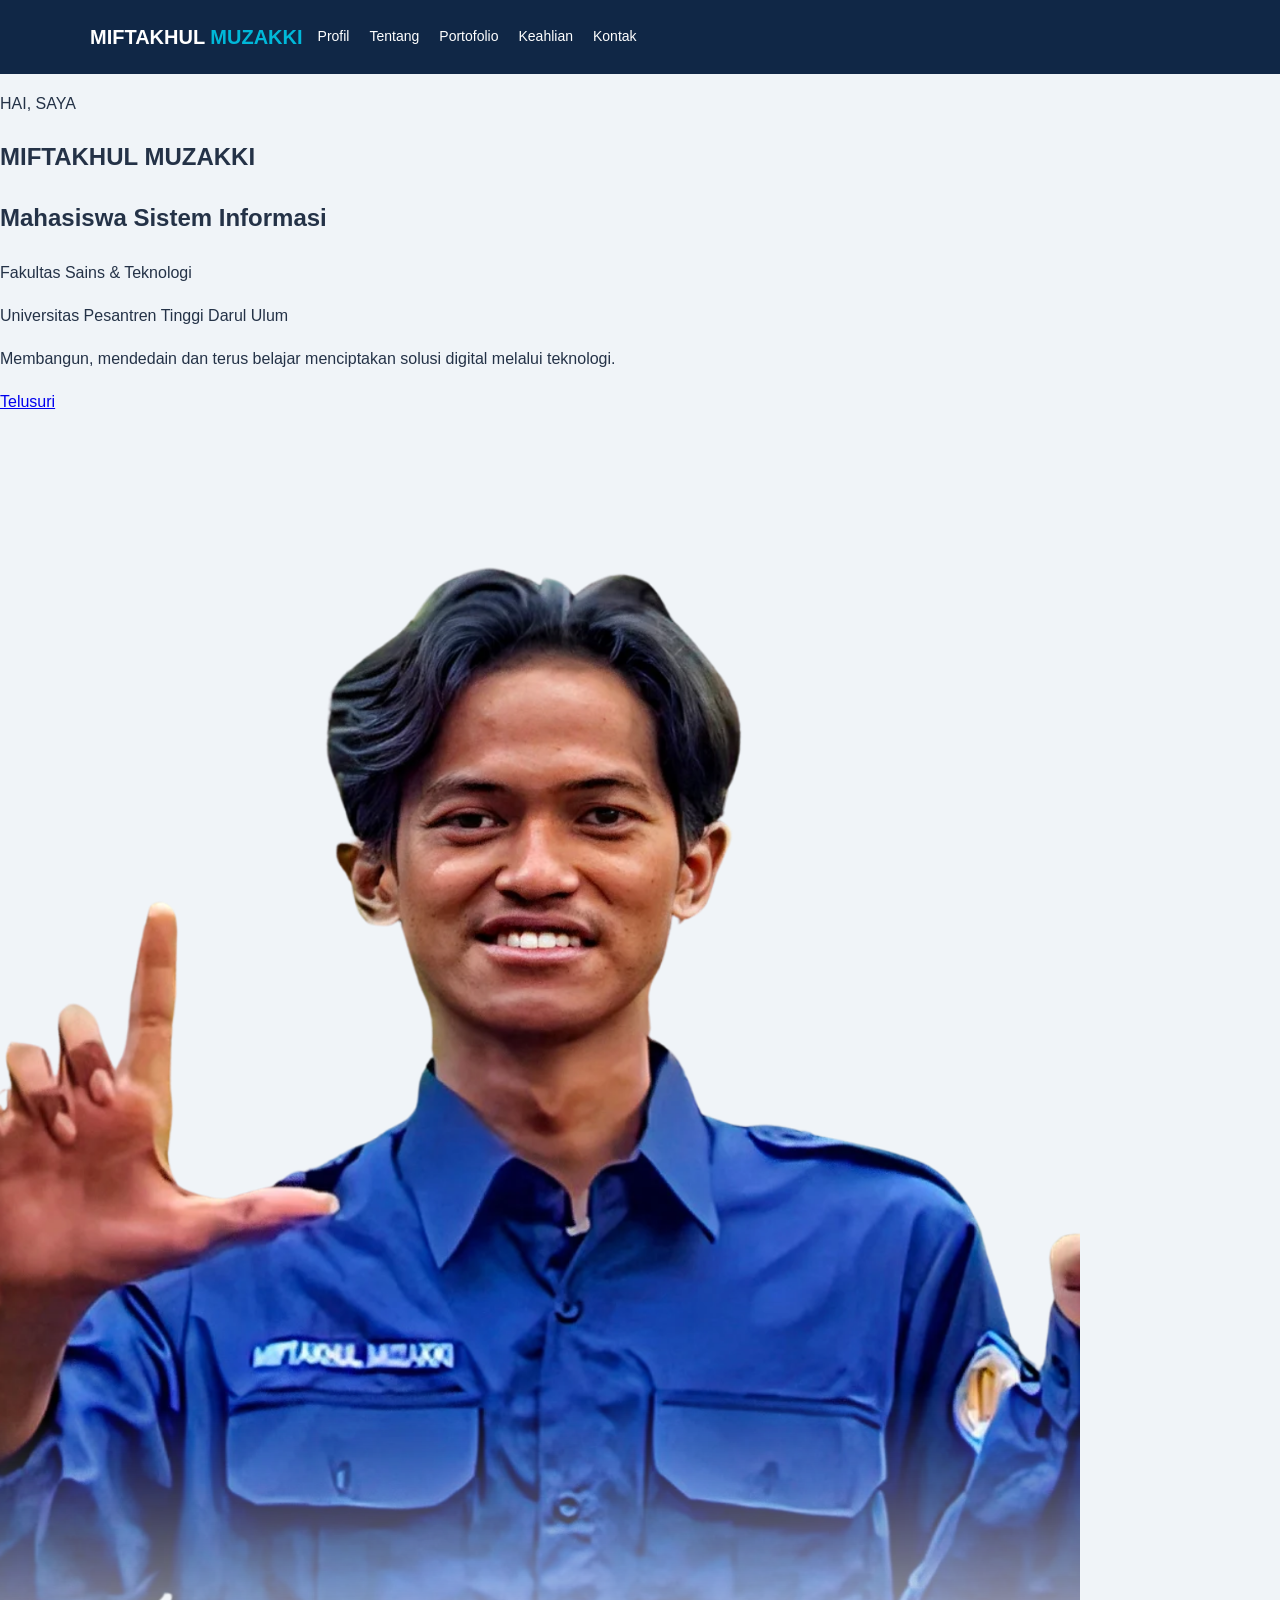
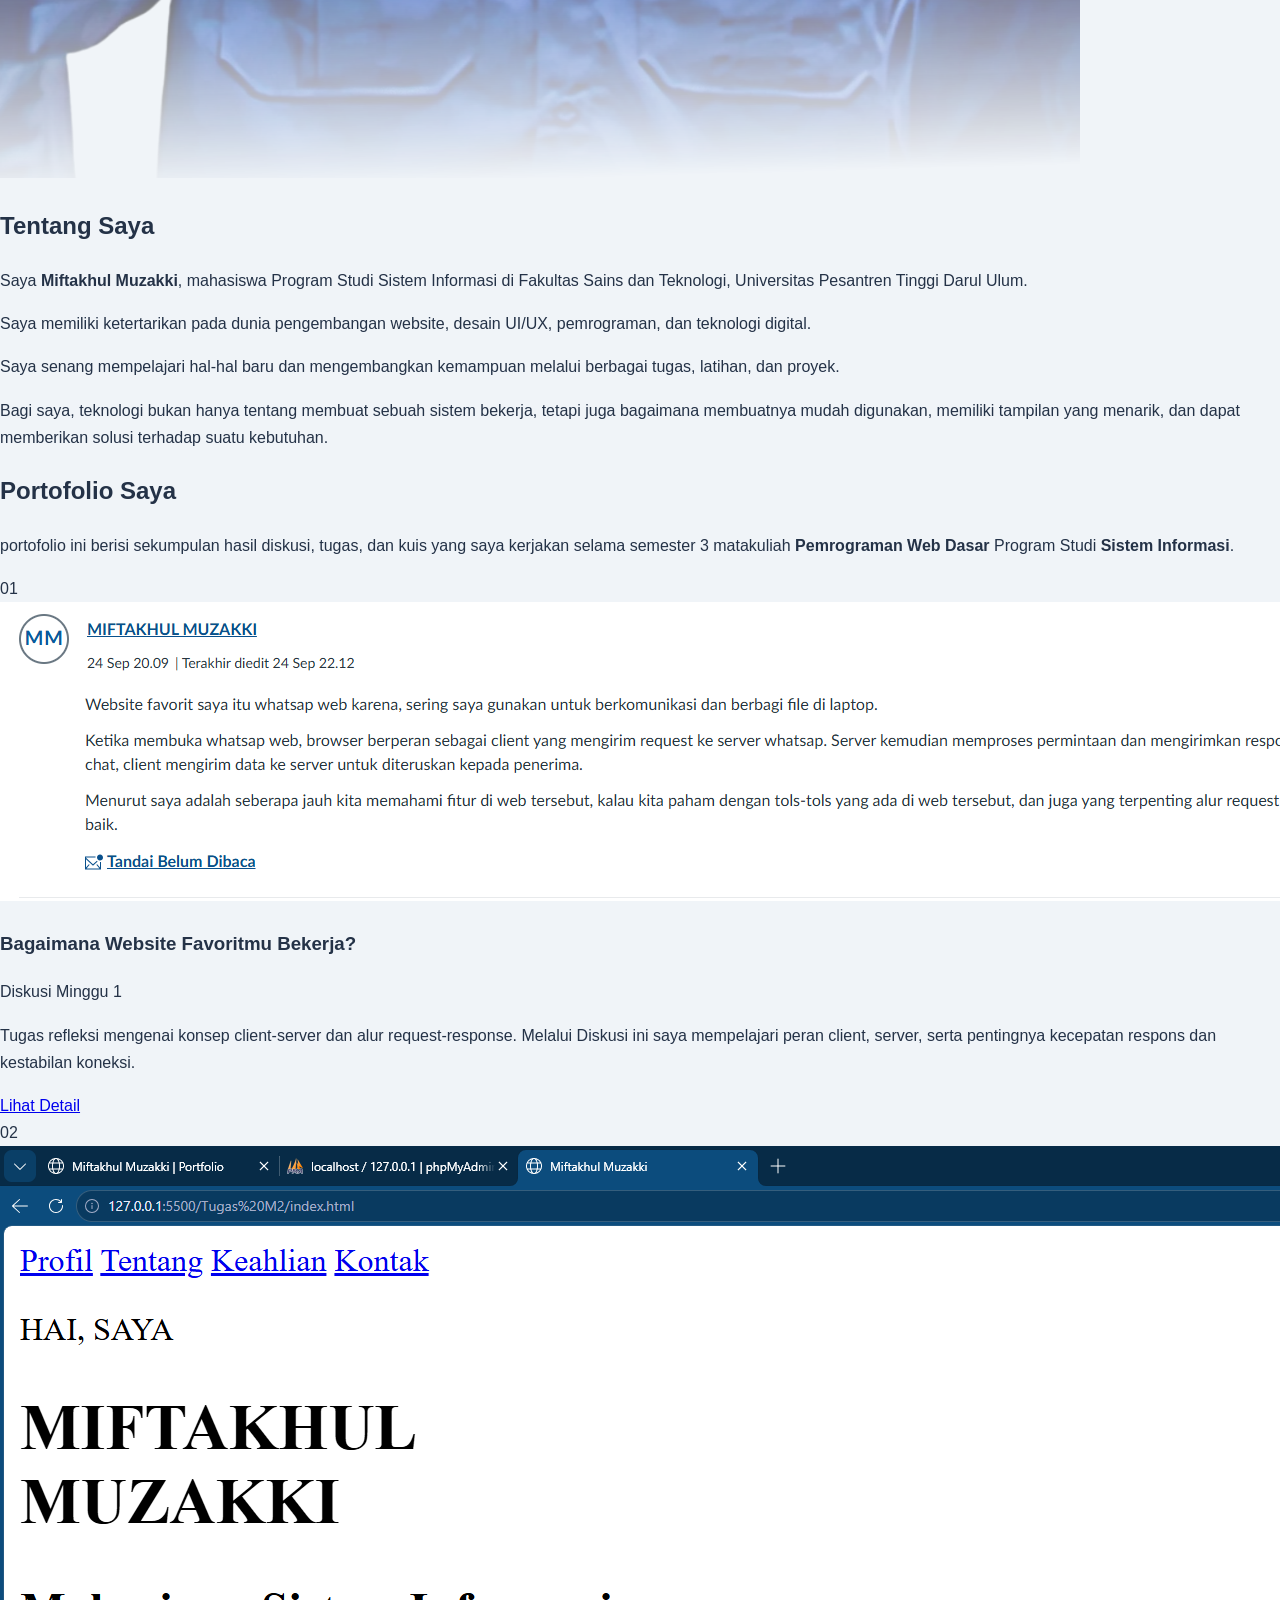
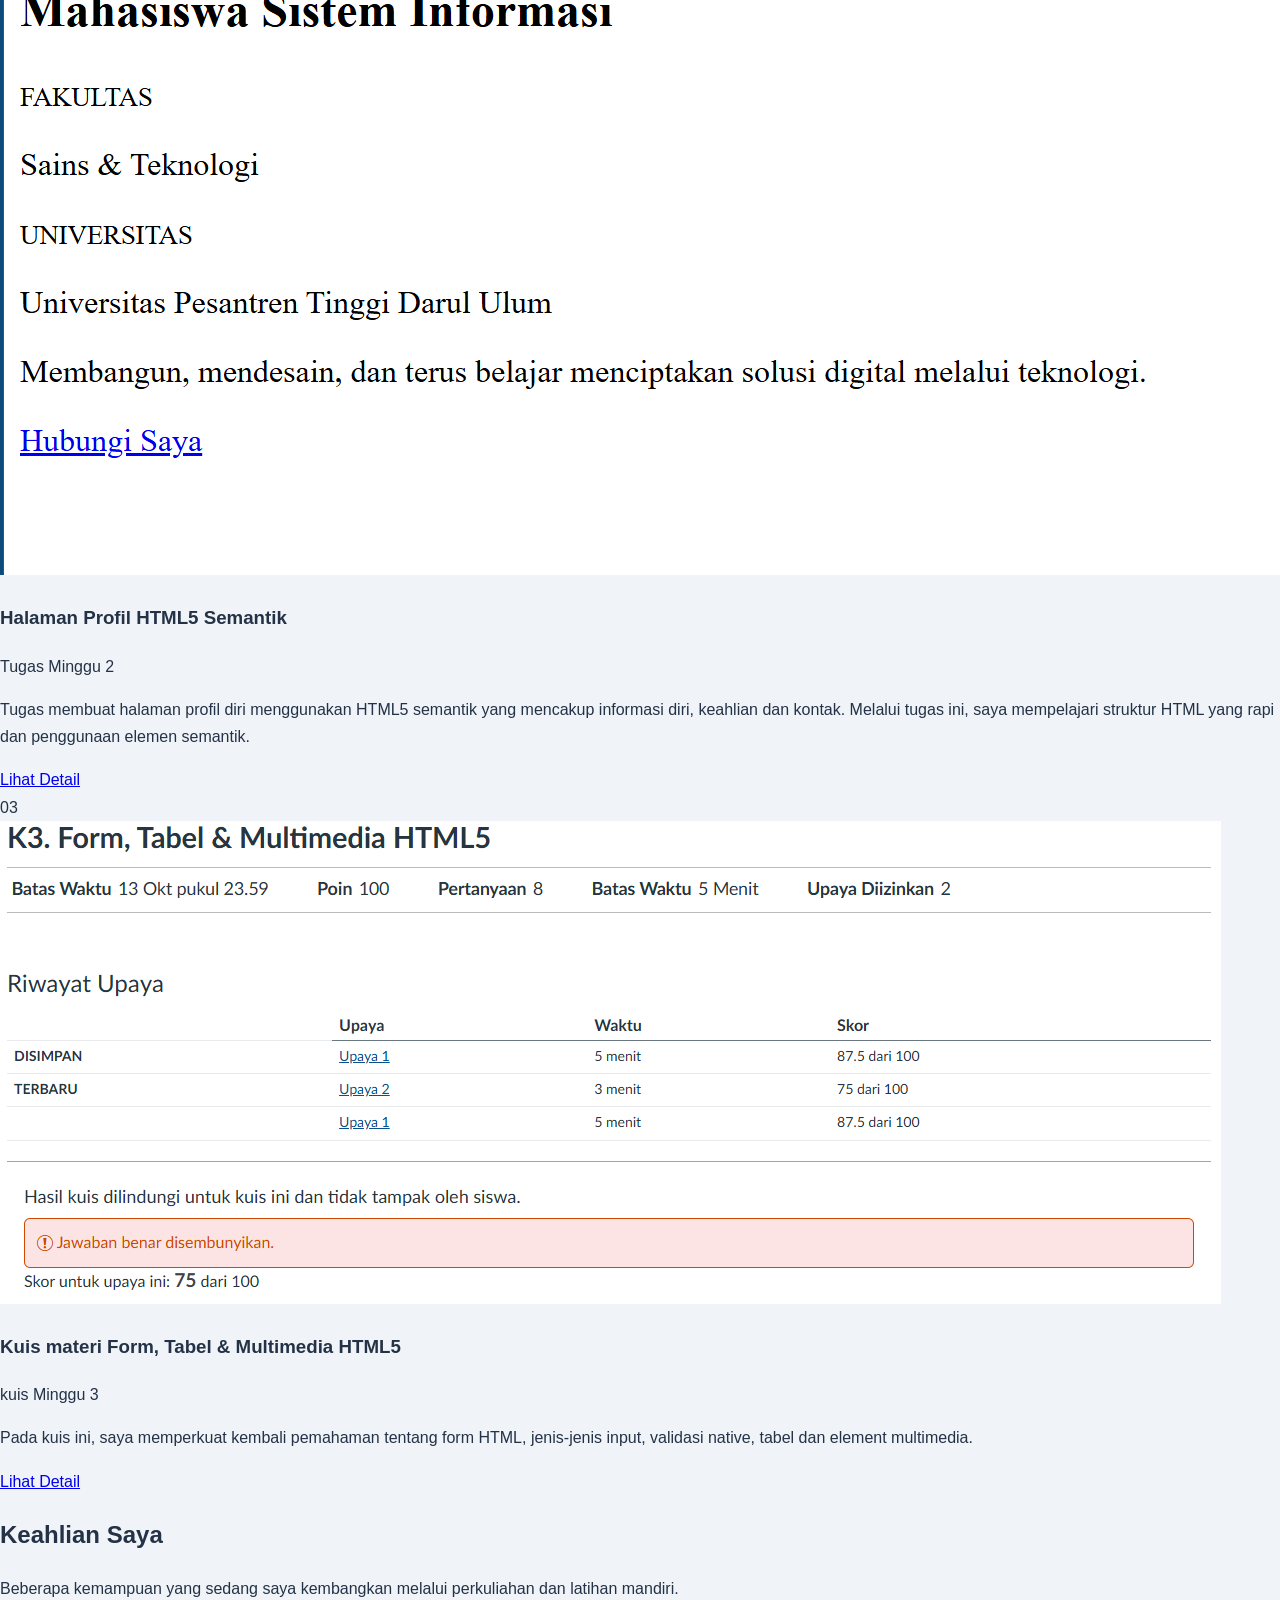
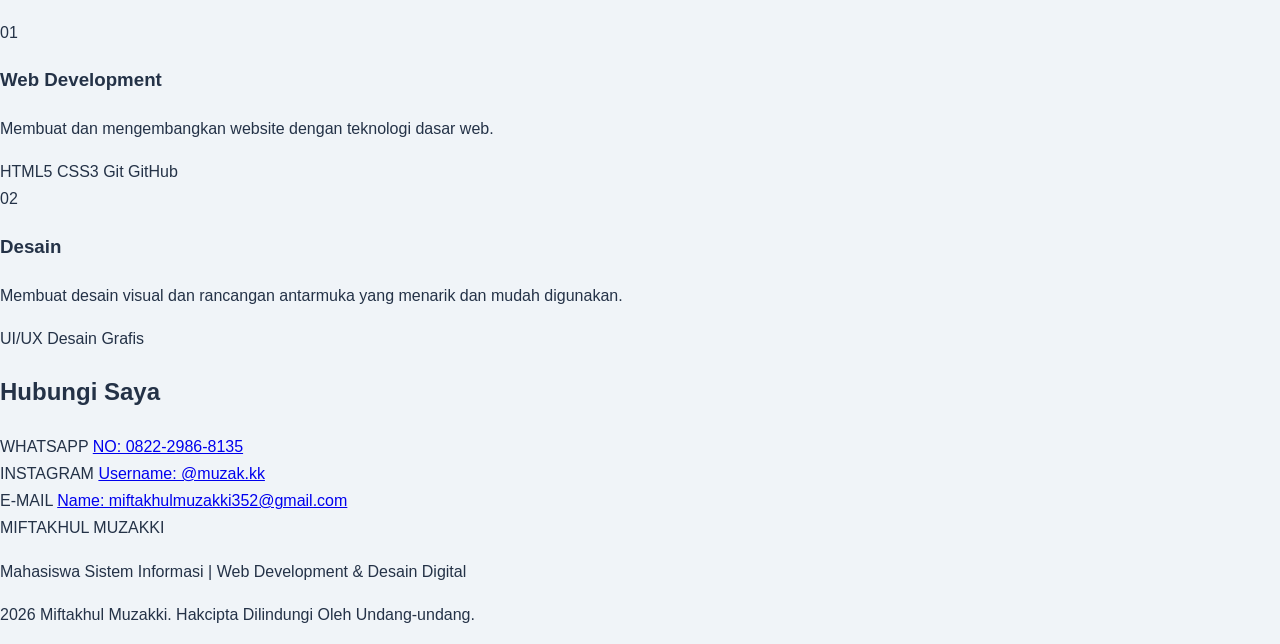
==== Tugas/Tugas M4/index.html @ 0ca68e7e "perbarui" ====
<!DOCTYPE html>
<html lang="id">

<head>
    <meta charset="UTF-8">
    <meta name="viewport" content="width=device-width, initial-scale=1.0">
    <title>Miftakhul Muzakki | Portfolio</title>
    <link rel="stylesheet" href="style.css">
</head>

<body>
     <!--headere navigasi-->
    <header class="header">
        <nav class="navbar">

            <a href="#profil" class="logo">
                MIFTAKHUL <span>MUZAKKI</span>
            </a>

            <div class="nav-menu">
                <a href="#profil">Profil</a>
                <a href="#tentang">Tentang</a>
                <a href="#portofolio">Portofolio</a>
                <a href="#keahlian">Keahlian</a>
                <a href="#kontak">Kontak</a>
            </div>

        </nav>
    </header>


    <main>

        <section id="profil" class="profil-section">
            <div class="profil-container">
                <div class="profil-conten">
                    <p class="teks-pembuka">
                        HAI, SAYA
                    </p>
                    <h1>MIFTAKHUL 
                        <span>MUZAKKI</span>
                    </h1>
                    <h2>Mahasiswa Sistem Informasi</h2>
                </div>

                <div class="instansi">
                    
                    <p>Fakultas <span>Sains & Teknologi</span></p>
                    
                    <p>Universitas <span>Pesantren Tinggi Darul Ulum</span></p>
                </div>

                <div class="motto">
                    <p>Membangun, mendedain dan terus belajar menciptakan solusi digital 
                        melalui teknologi.</p>
                </div>
                    <div class="telusuri">
                        <a href="#tentang" class="outline">
                            Telusuri
                        </a>
                    </div>          

                <div class="gambar-profil">
                    <div class="gamabar-frame">
                        <div class=gambar-placeholder>
                            <img src="zakki1.png" alt="Miftakhul Muzakki">
                        </div>

                        <div class="frame-line">

                        </div>
                    </div>
                </div>
            </div>
        </section>

            <!--tentang saya-->
         <section id="tentang" class="tentangsaya">
            <aside>
                <h2>Tentang <span>Saya</span></h2>
                <p class="teks">
                    Saya 
                    <strong>Miftakhul Muzakki</strong>,
                    mahasiswa Program Studi Sistem Informasi di
                    Fakultas Sains dan Teknologi,
                    Universitas Pesantren Tinggi Darul Ulum.
                </p>

                 <p>
                    Saya memiliki ketertarikan pada dunia
                    pengembangan website, desain UI/UX,
                    pemrograman, dan teknologi digital.
                </p>

                <p>
                    Saya senang mempelajari hal-hal baru dan
                    mengembangkan kemampuan melalui berbagai
                    tugas, latihan, dan proyek.
                </p>

                <p>
                    Bagi saya, teknologi bukan hanya tentang
                    membuat sebuah sistem bekerja, tetapi juga
                    bagaimana membuatnya mudah digunakan,
                    memiliki tampilan yang menarik, dan dapat
                    memberikan solusi terhadap suatu kebutuhan.
                </p>
            </aside>
        </section>

        <section id="portofolio" class="section-porto">
            <div class="porto-saya">
                <h2>Portofolio <span>Saya</span></h2>

                <p class="deskripsi-porto">portofolio ini berisi sekumpulan hasil diskusi, tugas, dan kuis yang saya kerjakan selama semester 3 matakuliah <strong>Pemrograman Web Dasar</strong> Program Studi <strong>Sistem Informasi</strong>.</p>

                <div class="sub-porto">

                    <!--kumpulan hasil tugas-->

                    <article class="kartu-m1">
                        <span class="nomor">01</span>
                            <div class="tugas-m1">
                                <img src="diskusi1.png" alt="ss tugas m1">
                            </div>
                             <div class="isi-porto">
                                <h3>Bagaimana Website Favoritmu Bekerja?</h3>
                                <p class="jenis-porto">Diskusi Minggu 1</p>
                                <p> Tugas refleksi mengenai konsep client-server dan alur request-response. Melalui Diskusi ini saya mempelajari peran client, server, serta pentingnya kecepatan respons dan kestabilan koneksi.</p>
                             </div>
                             <a href="https://drive.google.com/file/d/1VOYVoxnpu1u6_k-Gp9_0ljHqtGeypPKQ/view?usp=drive_link">
                                Lihat Detail
                             </a>
                    </article>

                    <article class="kartu-m2">
                        <span class="nomor">02</span>
                            <div class="tugas-m2">
                                <img src="tugas.m2.png" alt="ss tugas m2">
                            </div>

                             <div class="isi-porto">
                                <h3>Halaman Profil HTML5 Semantik</h3>
                                <p class="jenis-porto">Tugas Minggu 2</p>
                                <p> Tugas membuat halaman profil diri menggunakan HTML5 semantik yang mencakup informasi diri, keahlian dan kontak. Melalui tugas ini, saya mempelajari struktur HTML yang rapi dan penggunaan elemen semantik.</p>
                             </div>
                             <a href="linkdrive">
                                Lihat Detail
                             </a>
                    </article>

                    <article class="kartu-m3">
                        <span class="nomor">03</span>
                            <div class="tugas-m3">
                                <img src="kuis.m3.png" alt="ss tugas m3">
                            </div>

                             <div class="isi-porto">
                                <h3>Kuis materi Form, Tabel & Multimedia HTML5</h3>
                                <p class="jenis-porto">kuis Minggu 3</p>
                                <p> Pada kuis ini, saya memperkuat kembali pemahaman tentang form HTML, jenis-jenis input, validasi native, tabel dan element multimedia.</p>
                             </div>
                             <a href="https://drive.google.com/file/d/1BE9JkGzc7xCx9P39J5ARZ-To2WWVSROA/view?usp=drive_link">
                                Lihat Detail
                             </a>
                    </article>
                </div>
            </div>
        </section>

        <!-- Keahlian -->
        <section id="keahlian" class="section-keahlian">
            <h2>Keahlian <span>Saya</span></h2>
            <p class="deslripsi-keahlian">
                Beberapa kemampuan yang sedang saya kembangkan melalui perkuliahan dan latihan mandiri.</p>
            <div class="sub-keahliah">

                <article class="kartu-webdev">
                    <span class="nomor">01</span>
                    <h3>Web Development</h3>
                    <p>Membuat dan mengembangkan website dengan teknologi dasar web.</p>
                    <div class="tols-webdev">
                        <span>HTML5</span>
                        <span>CSS3</span>
                        <span>Git</span>
                        <span>GitHub</span>
                    </div>
                </article>

                <article class="kartu-desain">
                    <span class="nomor">02</span>
                    <h3>Desain</h3>
                    <p>Membuat desain visual dan rancangan antarmuka yang menarik dan mudah digunakan.</p>
                    <div class="tols-desain">
                        <span>UI/UX</span>
                        <span>Desain Grafis</span>
                    </div>
                </article>

            </div>
        </section>

        <!--kontainer-->
        <section id="kontak" class="section-kontak">
            <h2>Hubungi <span>Saya</span></h2>

            <!--mengunakan container untuk mengelompokkan-->
            <div class="kontak-container">
                <div class="kontak-item">
                    <span>WHATSAPP</span>
                    <a href="https://wa.me/6282229868135" target="_blank">NO: 0822-2986-8135</a>
                </div>

                <div class="kontak-item">
                    <span>INSTAGRAM</span>
                    <a href="https://www.instagram.com/muzak.kk" target="_blank">Username: @muzak.kk</a>
                </div>

                <div class="kontak-item">
                    <span>E-MAIL</span>
                    <a href="mailto:miftakhulmuzakki352@gmail.com" target="_blank">Name: miftakhulmuzakki352@gmail.com</a>
                </div>
            </div>
        </section>
    </main>

    <!-- FOOTER -->
     <footer class="footer">
        <div class="footer-nama">
            MIFTAKHUL <span>MUZAKKI</span>
        </div>

        <p>Mahasiswa Sistem Informasi | Web Development & Desain Digital</p>

        <p class="hakcipta">
            2026 Miftakhul Muzakki. Hakcipta Dilindungi Oleh Undang-undang.
        </p>
     </footer>

</body>
</html>
---- Tugas/Tugas M4/style.css ----
* {
    box-sizing: border-box;
}

body {
    font-family: Arial, sans-serif;
    font-size: 16px;
    color: #243247;
    background-color: #f0f4f8;
    margin: 0;
    padding: 0;
    line-height: 1.7;
}

.header {
    background-color: #102746;
    color: white;
    padding: 20px 30px;
}

.navbar {
    max-width: 1100px;
    margin: 0 auto;
    display: flex;
    align-items: center;
    gap: 15px;
    flex-wrap: wrap;
}

.logo {
    color: white;
    font-size: 20px;
    font-weight: bold;
    text-decoration: none;
}

.logo span {
    color: #00b8d9;
}

.nav-menu {
    display: flex;
    flex-wrap: wrap;
    gap: 20px;
}

.nav-menu a {
    color: white;
    text-decoration: none;
    font-size: 14px;
}
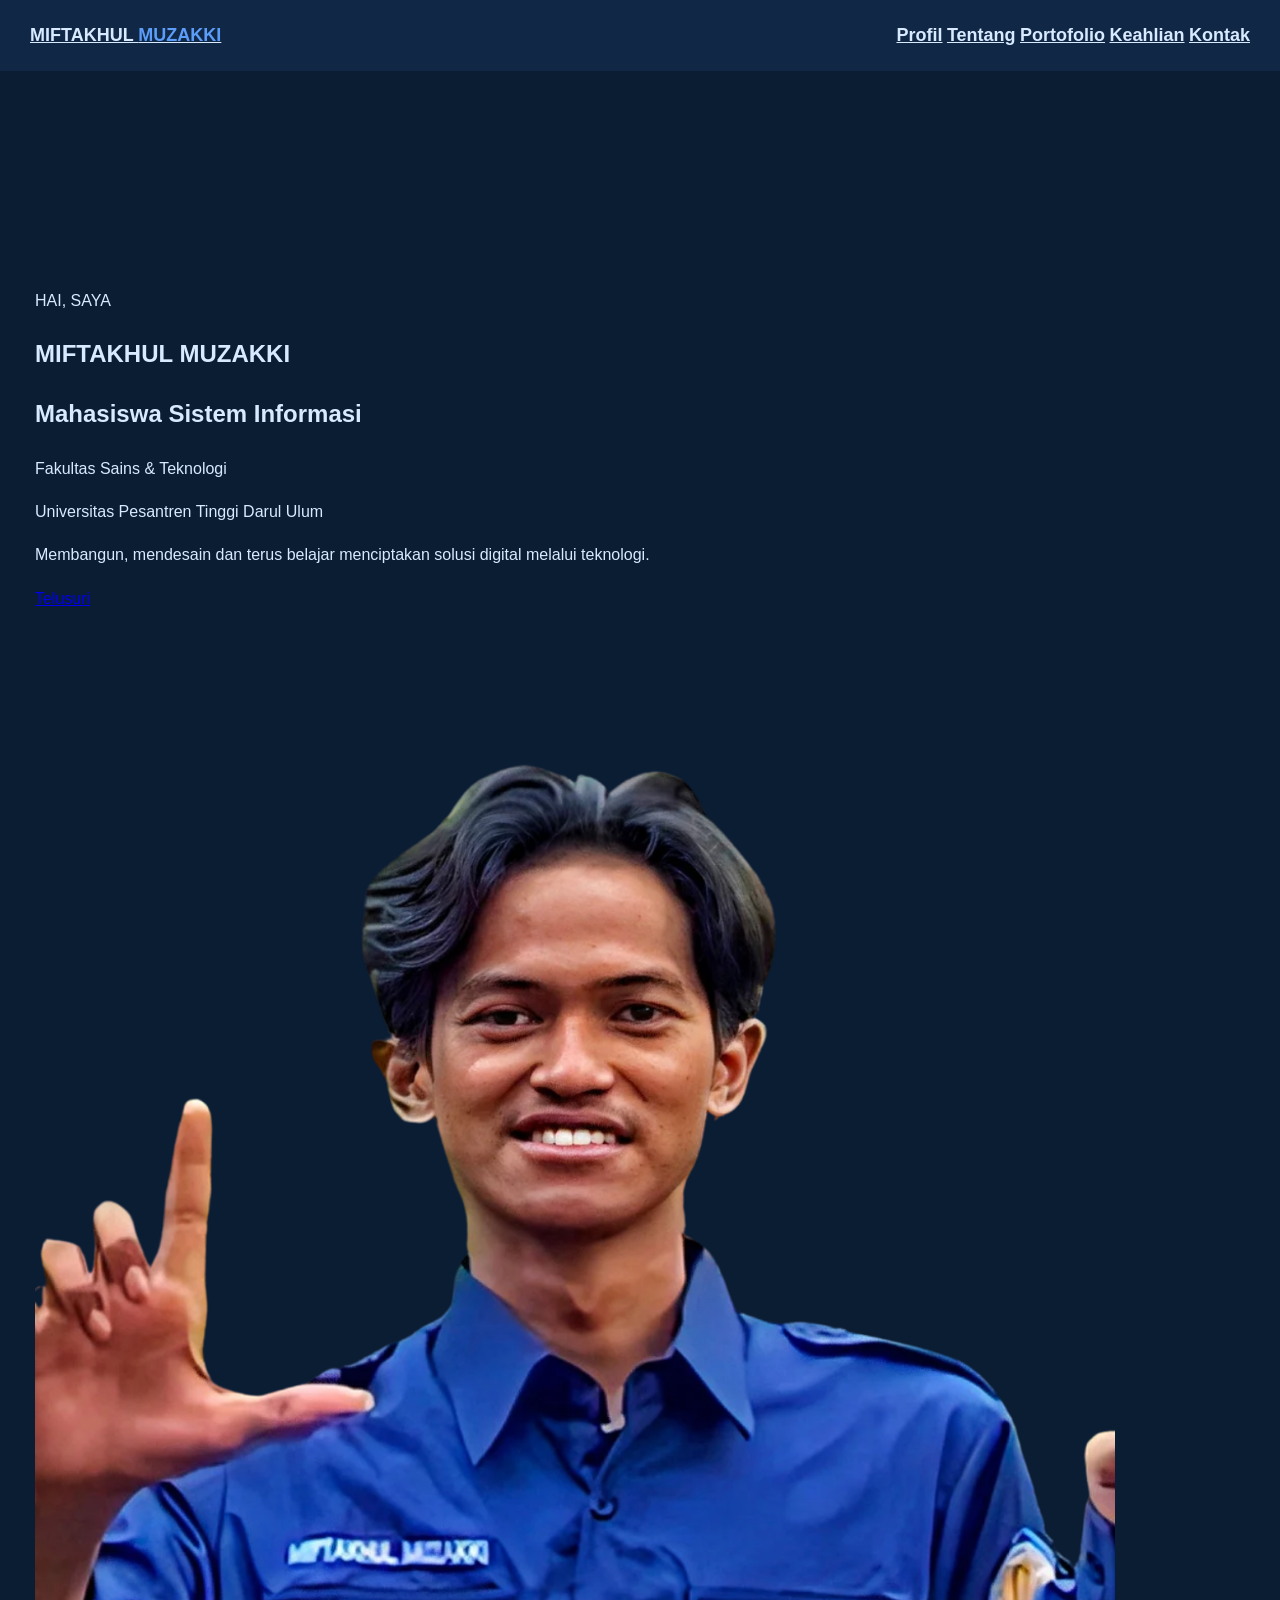
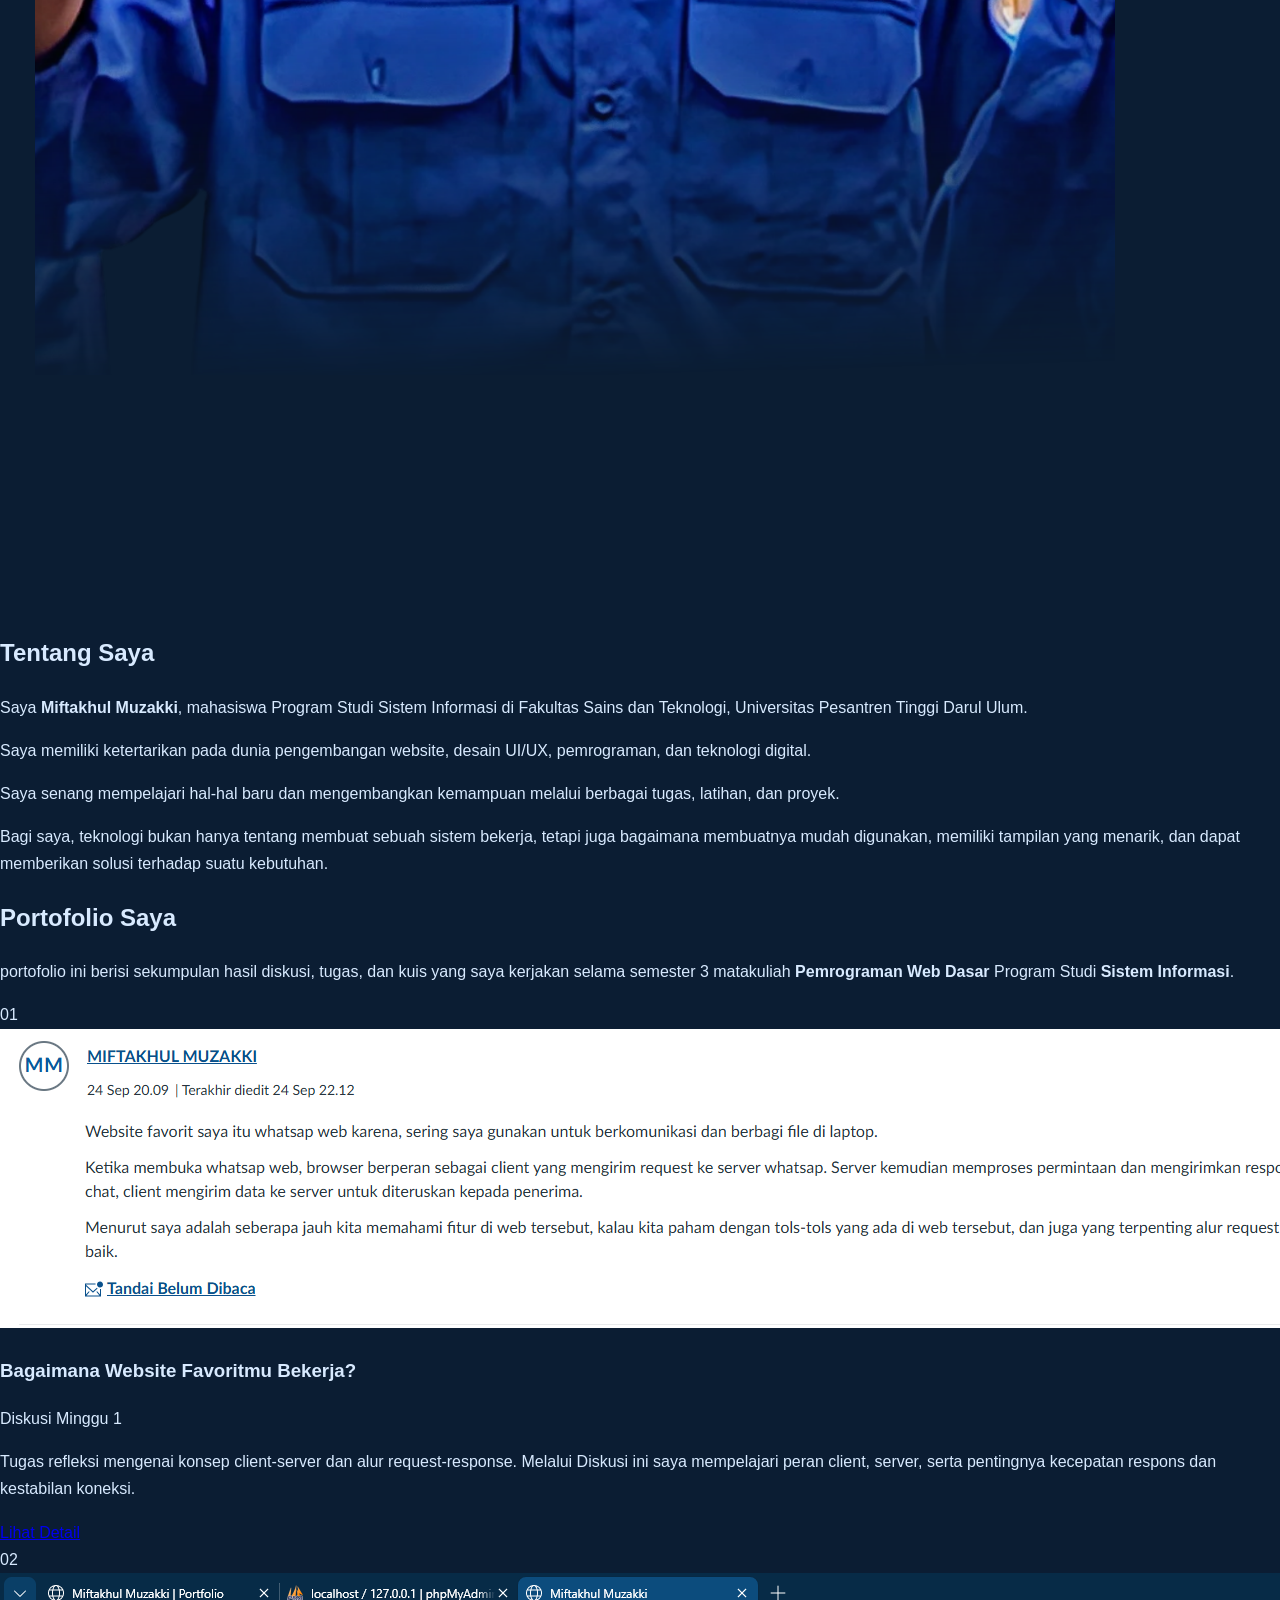
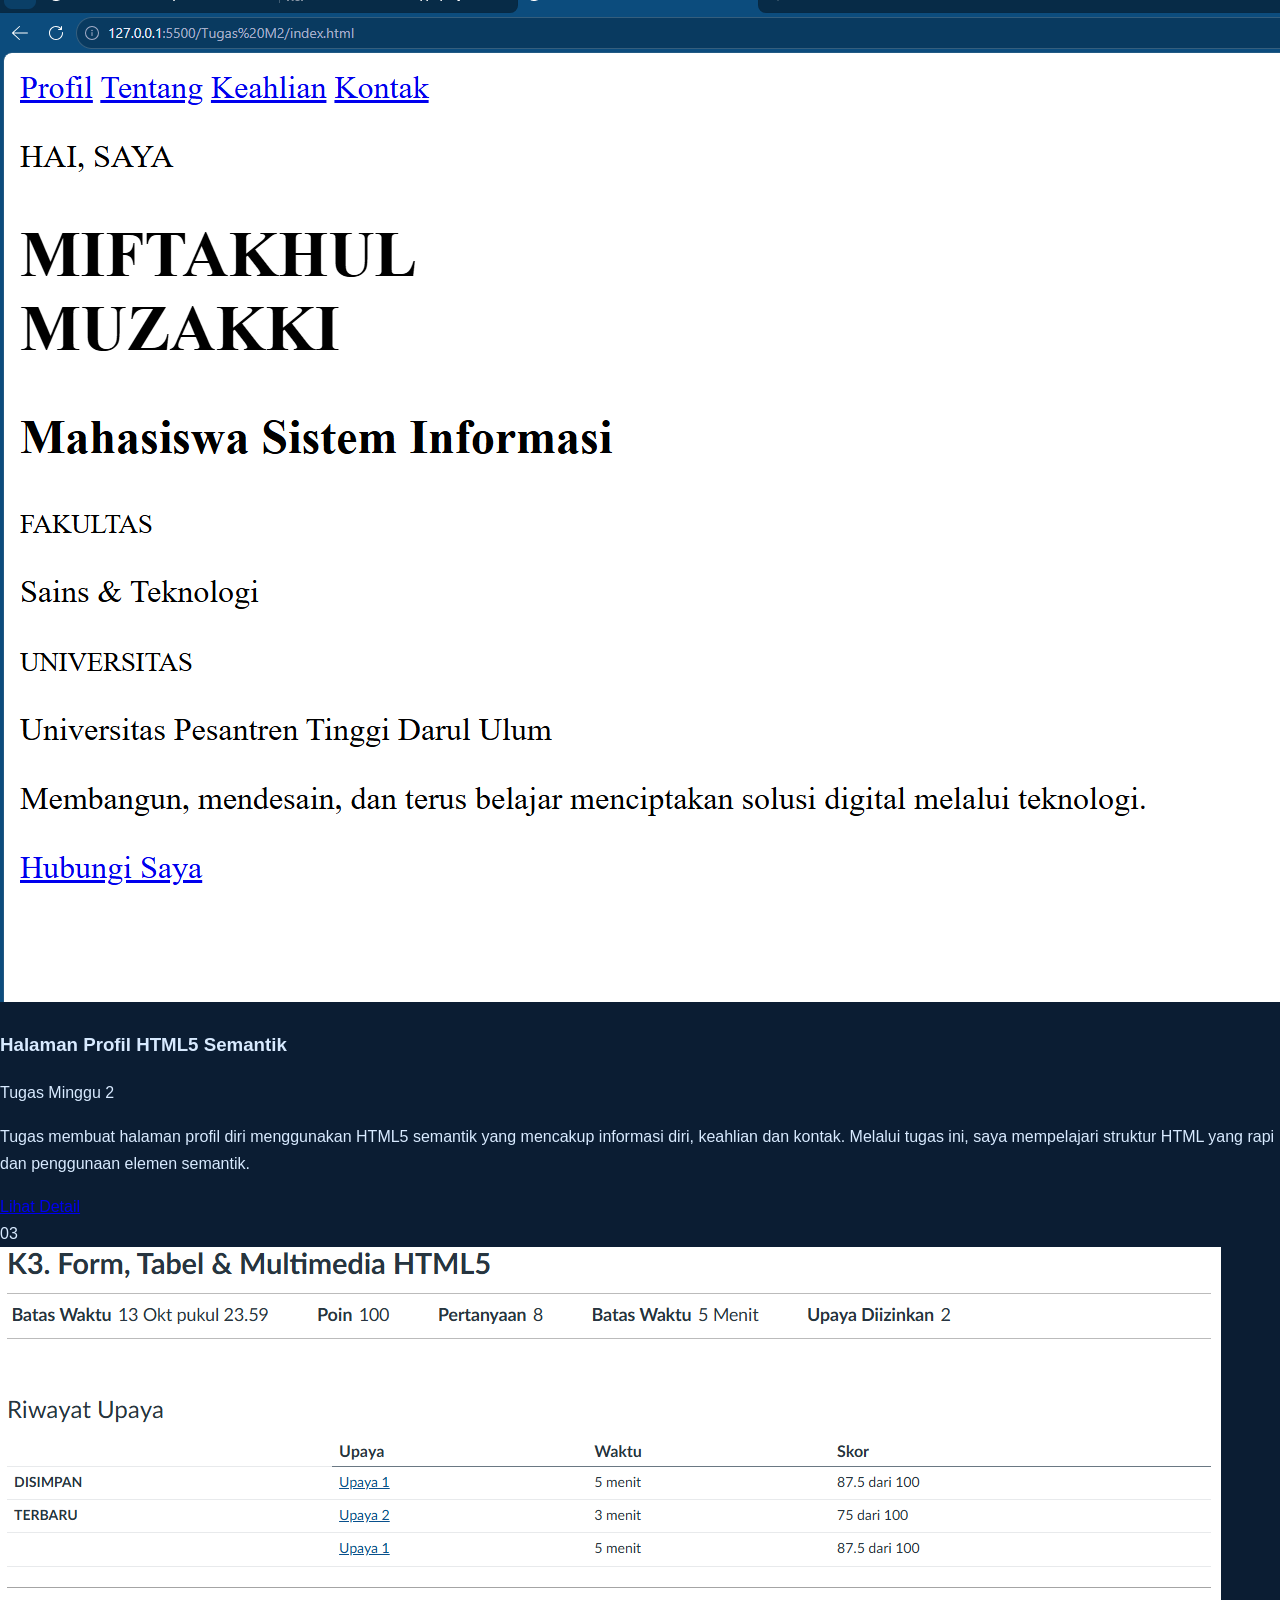
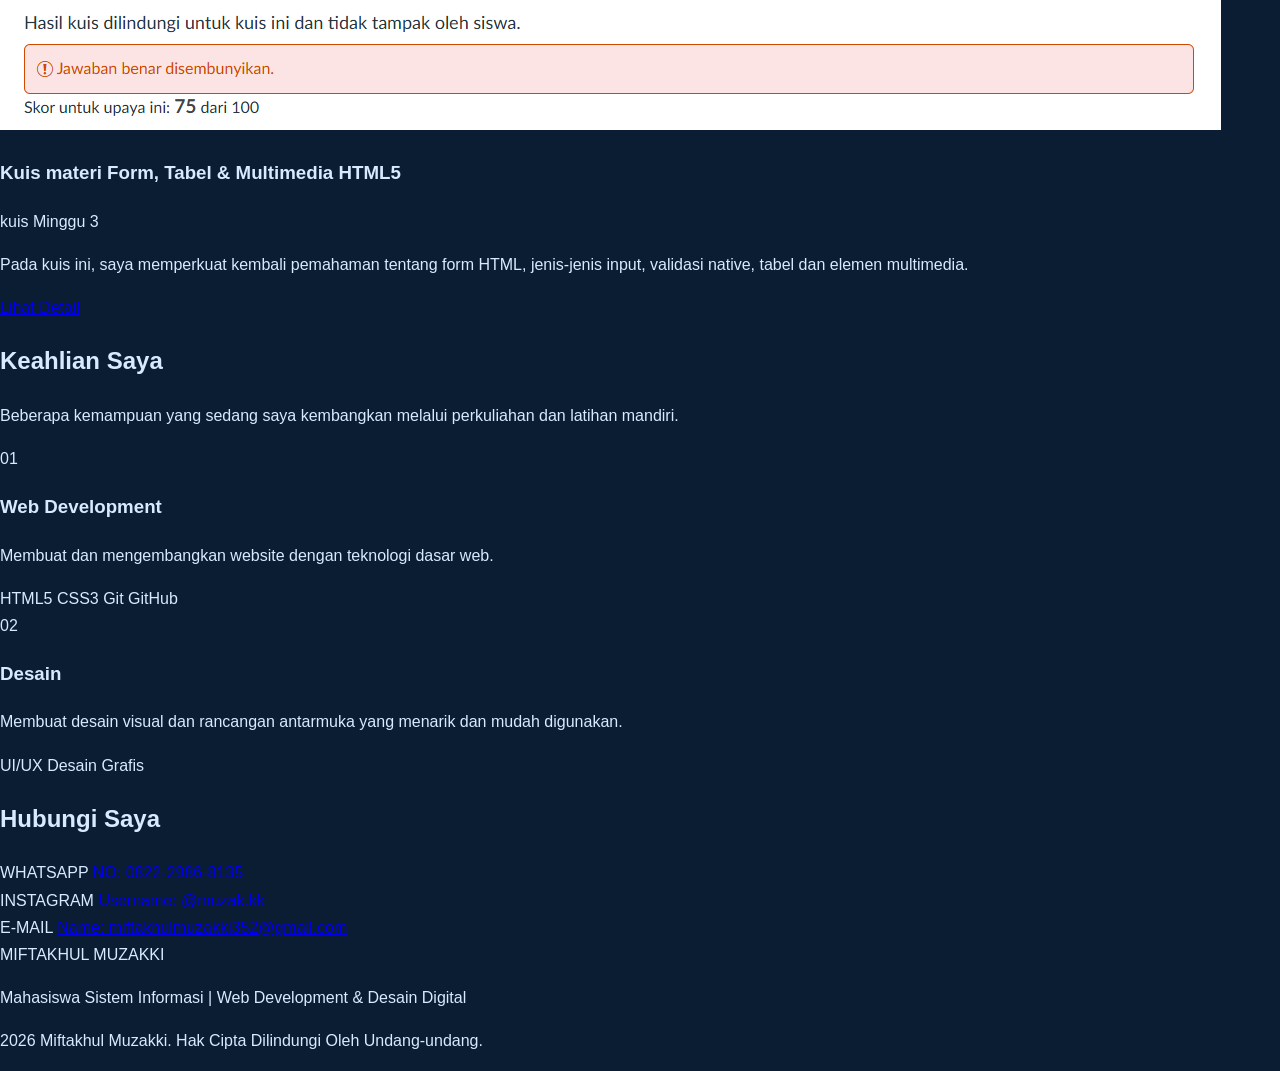
==== commit 998ca1b8: "nyicil halaman css" ====
--- a/Tugas/Tugas M4/index.html
+++ b/Tugas/Tugas M4/index.html
@@ -4,7 +4,7 @@
 <head>
     <meta charset="UTF-8">
     <meta name="viewport" content="width=device-width, initial-scale=1.0">
-    <title>Miftakhul Muzakki | Portfolio</title>
+    <title>Miftakhul/tgs.m4</title>
     <link rel="stylesheet" href="style.css">
 </head>
 
@@ -33,35 +33,37 @@
 
         <section id="profil" class="profil-section">
             <div class="profil-container">
-                <div class="profil-conten">
-                    <p class="teks-pembuka">
-                        HAI, SAYA
-                    </p>
-                    <h1>MIFTAKHUL 
-                        <span>MUZAKKI</span>
-                    </h1>
-                    <h2>Mahasiswa Sistem Informasi</h2>
-                </div>
-
-                <div class="instansi">
-                    
-                    <p>Fakultas <span>Sains & Teknologi</span></p>
-                    
-                    <p>Universitas <span>Pesantren Tinggi Darul Ulum</span></p>
-                </div>
-
-                <div class="motto">
-                    <p>Membangun, mendedain dan terus belajar menciptakan solusi digital 
-                        melalui teknologi.</p>
-                </div>
-                    <div class="telusuri">
-                        <a href="#tentang" class="outline">
-                            Telusuri
-                        </a>
-                    </div>          
+                <div class="profil-konten">
+                    <div class="profil-conten">
+                        <p class="teks-pembuka">
+                            HAI, SAYA
+                        </p>
+                        <h1>MIFTAKHUL 
+                            <span>MUZAKKI</span>
+                        </h1>
+                        <h2>Mahasiswa Sistem Informasi</h2>
+                    </div>
+
+                    <div class="instansi">
+                        
+                        <p>Fakultas <span>Sains & Teknologi</span></p>
+                        
+                        <p>Universitas <span>Pesantren Tinggi Darul Ulum</span></p>
+                    </div>
+
+                    <div class="motto">
+                        <p>Membangun, mendesain dan terus belajar menciptakan solusi digital 
+                            melalui teknologi.</p>
+                    </div>
+                        <div class="telusuri">
+                            <a href="#tentang" class="outline">
+                                Telusuri
+                            </a>
+                        </div>          
+                </div>
 
                 <div class="gambar-profil">
-                    <div class="gamabar-frame">
+                    <div class="gambar-frame">
                         <div class=gambar-placeholder>
                             <img src="zakki1.png" alt="Miftakhul Muzakki">
                         </div>
@@ -76,17 +78,18 @@
 
             <!--tentang saya-->
          <section id="tentang" class="tentangsaya">
-            <aside>
+            <div class="tentang-container">
+
                 <h2>Tentang <span>Saya</span></h2>
+
                 <p class="teks">
-                    Saya 
-                    <strong>Miftakhul Muzakki</strong>,
+                    Saya <strong>Miftakhul Muzakki</strong>,
                     mahasiswa Program Studi Sistem Informasi di
                     Fakultas Sains dan Teknologi,
                     Universitas Pesantren Tinggi Darul Ulum.
                 </p>
 
-                 <p>
+                <p>
                     Saya memiliki ketertarikan pada dunia
                     pengembangan website, desain UI/UX,
                     pemrograman, dan teknologi digital.
@@ -105,7 +108,8 @@
                     memiliki tampilan yang menarik, dan dapat
                     memberikan solusi terhadap suatu kebutuhan.
                 </p>
-            </aside>
+
+            </div>
         </section>
 
         <section id="portofolio" class="section-porto">
@@ -158,7 +162,7 @@
                              <div class="isi-porto">
                                 <h3>Kuis materi Form, Tabel & Multimedia HTML5</h3>
                                 <p class="jenis-porto">kuis Minggu 3</p>
-                                <p> Pada kuis ini, saya memperkuat kembali pemahaman tentang form HTML, jenis-jenis input, validasi native, tabel dan element multimedia.</p>
+                                <p> Pada kuis ini, saya memperkuat kembali pemahaman tentang form HTML, jenis-jenis input, validasi native, tabel dan elemen multimedia.</p>
                              </div>
                              <a href="https://drive.google.com/file/d/1BE9JkGzc7xCx9P39J5ARZ-To2WWVSROA/view?usp=drive_link">
                                 Lihat Detail
@@ -171,7 +175,7 @@
         <!-- Keahlian -->
         <section id="keahlian" class="section-keahlian">
             <h2>Keahlian <span>Saya</span></h2>
-            <p class="deslripsi-keahlian">
+            <p class="deskripsi-keahlian">
                 Beberapa kemampuan yang sedang saya kembangkan melalui perkuliahan dan latihan mandiri.</p>
             <div class="sub-keahliah">
 
@@ -233,7 +237,7 @@
         <p>Mahasiswa Sistem Informasi | Web Development & Desain Digital</p>
 
         <p class="hakcipta">
-            2026 Miftakhul Muzakki. Hakcipta Dilindungi Oleh Undang-undang.
+            2026 Miftakhul Muzakki. Hak Cipta Dilindungi Oleh Undang-undang.
         </p>
      </footer>
 
--- a/Tugas/Tugas M4/style.css
+++ b/Tugas/Tugas M4/style.css
@@ -5,8 +5,8 @@
 body {
     font-family: Arial, sans-serif;
     font-size: 16px;
-    color: #243247;
-    background-color: #f0f4f8;
+    color: #d8eaff;
+    background-color: #0b1d33;
     margin: 0;
     padding: 0;
     line-height: 1.7;
@@ -15,37 +15,59 @@
 .header {
     background-color: #102746;
     color: white;
-    padding: 20px 30px;
+    padding: 20px 30px;;
+    font-weight: bold;
 }
 
+.logo  {
+    font-size: 18px;
+    color: rgb(216, 234, 255);
+    justify-content: space-between;
+}
 .navbar {
-    max-width: 1100px;
-    margin: 0 auto;
-    display: flex;
-    align-items: center;
-    gap: 15px;
+   justify-content: space-between;
+   display: flex;
+}
+
+.nav-menu {
+    justify-content: center;
     flex-wrap: wrap;
 }
 
-.logo {
-    color: white;
-    font-size: 20px;
-    font-weight: bold;
-    text-decoration: none;
+.nav-menu a {
+    font-size: 18px;
+    color: #d8eaff; 
+    gap: 30;
 }
 
 .logo span {
-    color: #00b8d9;
+    color: #5b9df9;
 }
 
-.nav-menu {
-    display: flex;
-    flex-wrap: wrap;
-    gap: 20px;
+.profil-container {
+    width: 100%;
+}
+#profil {
+    background-color: #0b1d33;
+    padding: 200px 35px;
+    margin-bottom: 50px;
+
 }
 
-.nav-menu a {
-    color: white;
-    text-decoration: none;
-    font-size: 14px;
+.profil-container {
+    width: 100%;
 }
+
+.profil-konten {
+    display:inline-block;
+    
+}
+.gambar-profil {
+
+}
+
+
+
+
+
+
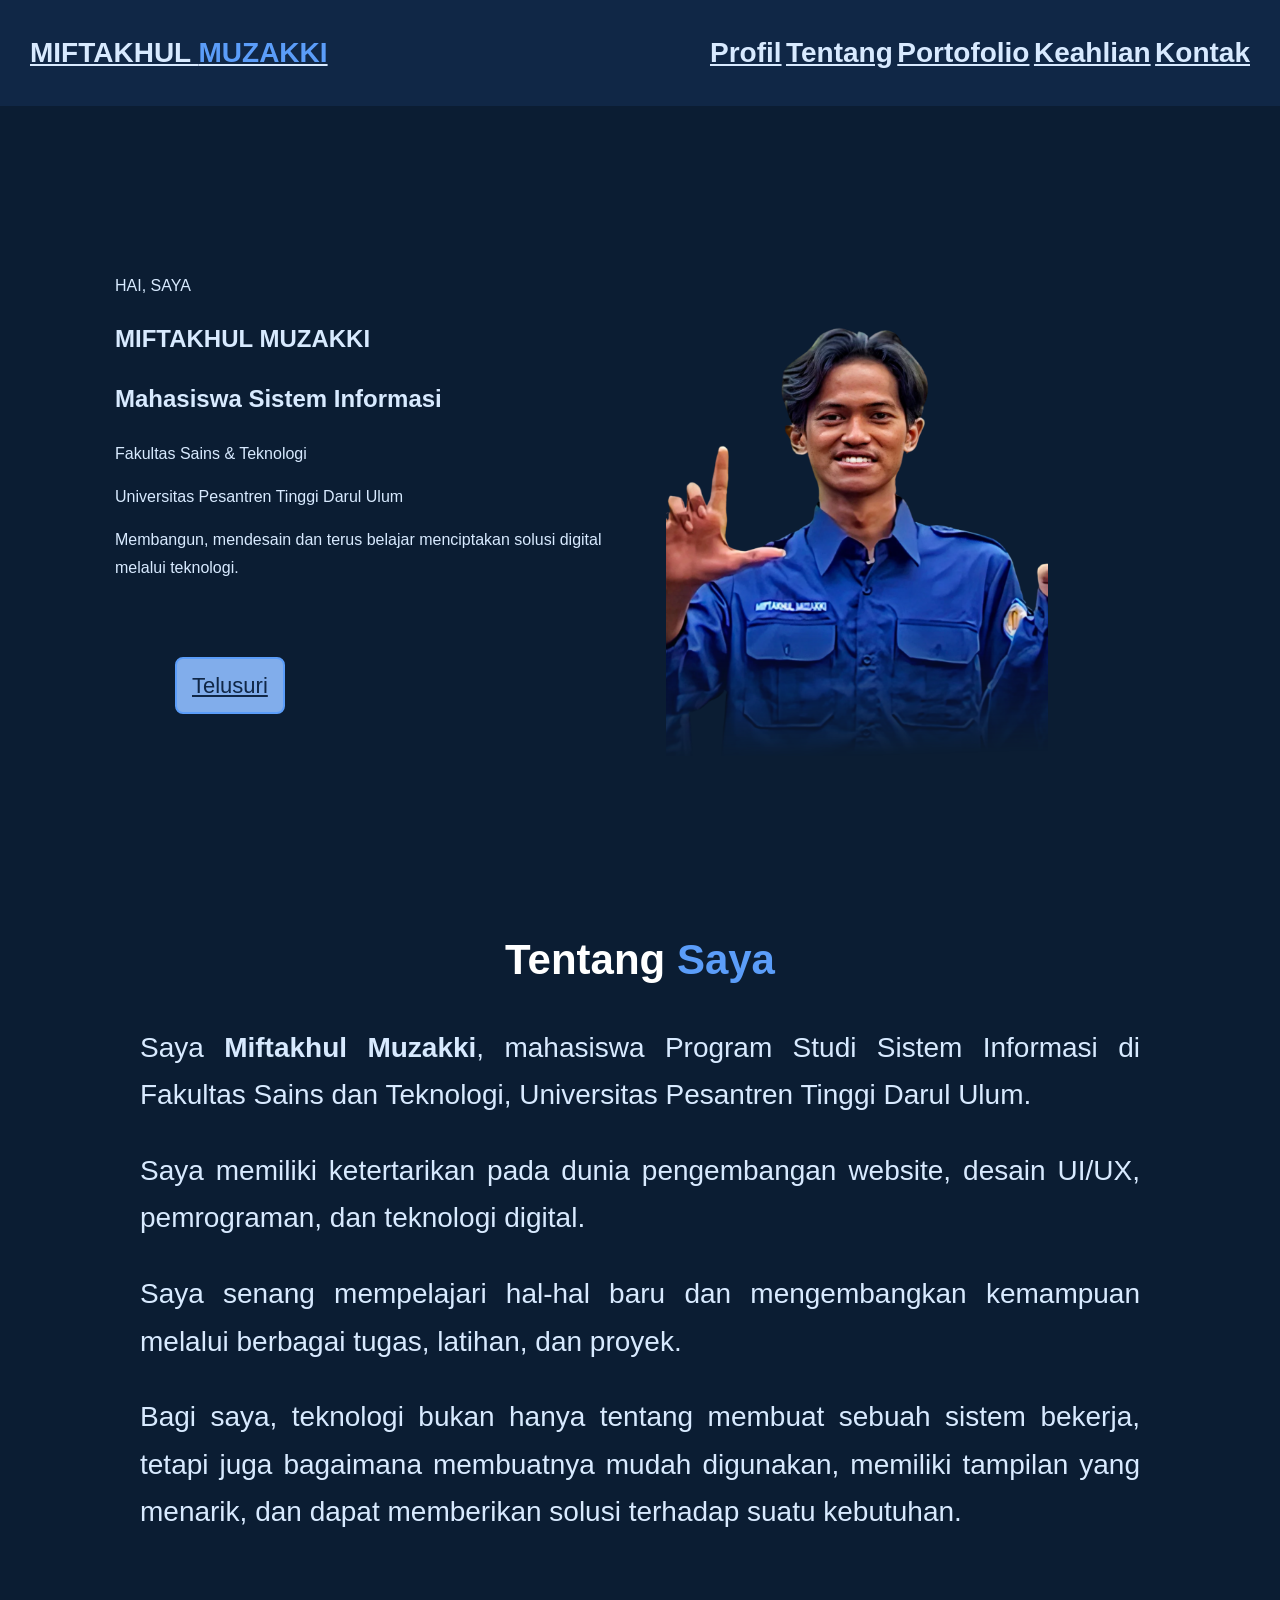
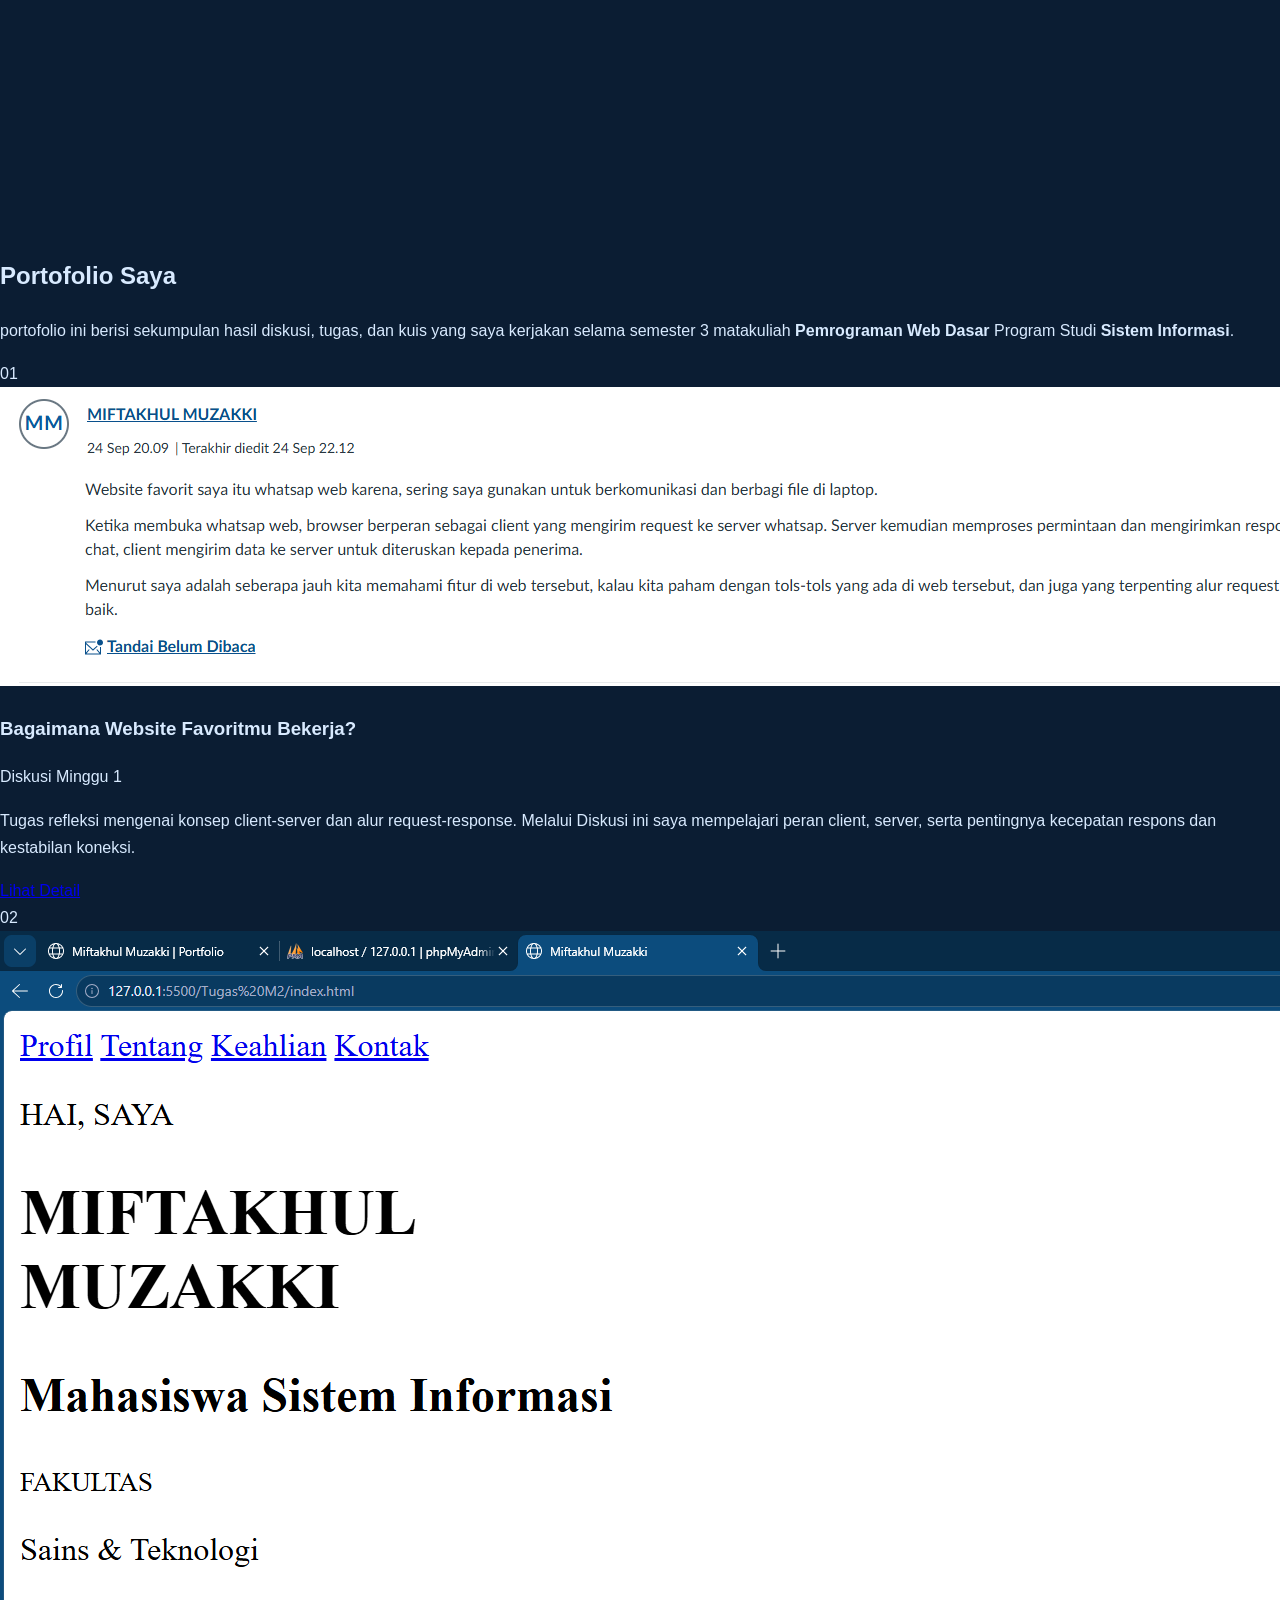
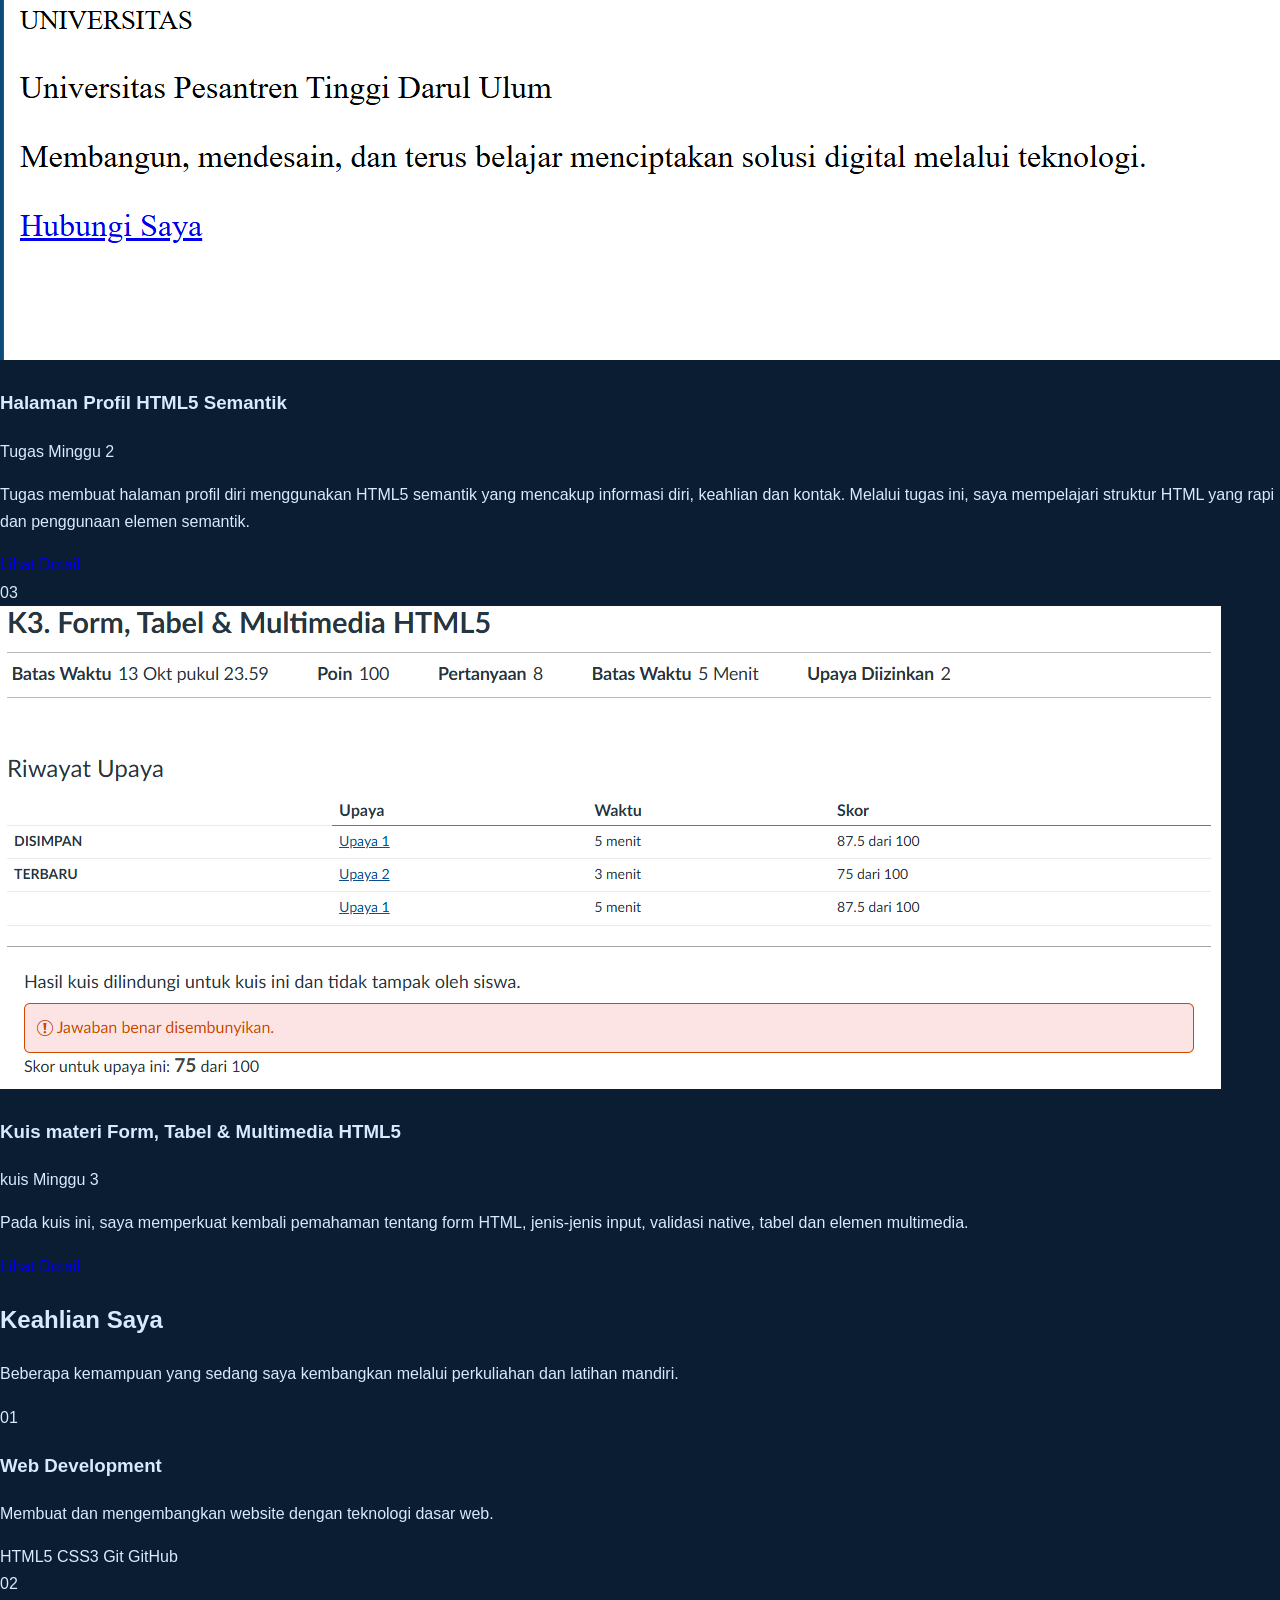
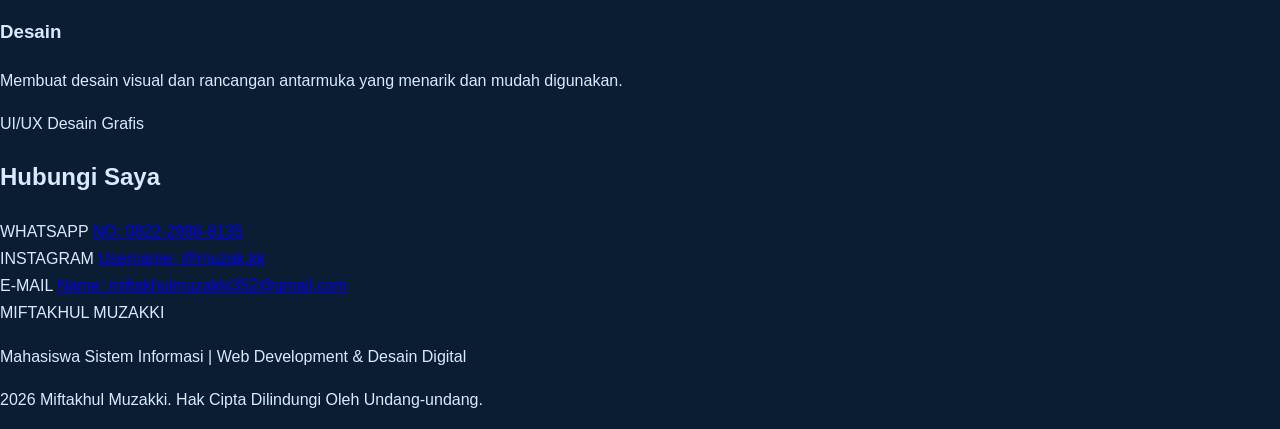
==== commit 30d9fd5c: "menambahkan css sampai section tentang tapi deskripsi profil belum selesai" ====
--- a/Tugas/Tugas M4/index.html
+++ b/Tugas/Tugas M4/index.html
@@ -14,7 +14,8 @@
         <nav class="navbar">
 
             <a href="#profil" class="logo">
-                MIFTAKHUL <span>MUZAKKI</span>
+                MIFTAKHUL 
+                <span>MUZAKKI</span>
             </a>
 
             <div class="nav-menu">
--- a/Tugas/Tugas M4/style.css
+++ b/Tugas/Tugas M4/style.css
@@ -1,6 +1,8 @@
 * {
     box-sizing: border-box;
 }
+/*elemen besar*/
+
 
 body {
     font-family: Arial, sans-serif;
@@ -15,12 +17,12 @@
 .header {
     background-color: #102746;
     color: white;
-    padding: 20px 30px;;
+    padding: 29px 30px;;
     font-weight: bold;
 }
 
 .logo  {
-    font-size: 18px;
+    font-size: 28px;
     color: rgb(216, 234, 255);
     justify-content: space-between;
 }
@@ -35,7 +37,7 @@
 }
 
 .nav-menu a {
-    font-size: 18px;
+    font-size: 28px;
     color: #d8eaff; 
     gap: 30;
 }
@@ -44,26 +46,79 @@
     color: #5b9df9;
 }
 
-.profil-container {
-    width: 100%;
-}
 #profil {
-    background-color: #0b1d33;
-    padding: 200px 35px;
-    margin-bottom: 50px;
-
+    background: #0b1d33;
+    padding: 70px 35px;
+    margin: 60px;
 }
 
 .profil-container {
     width: 100%;
+    text-align: left;
 }
 
 .profil-konten {
     display:inline-block;
-    
+    vertical-align: middle;
+    width: 50%;
+    padding: 20px;
+    margin: 0;
+}
+
+.outline {
+    display: inline-block;
+    padding: 8px 15px;
+    color: #102746;
+    background-color: #81adeb;
+    border: 2px solid #5b9df9;
+    font-size: 22px;
+    border-radius: 8px;
+    margin: 60px;
 }
 .gambar-profil {
+    display: inline-block;
+    vertical-align: middle;
+    width: 35%;
+    margin-left: 2%;
+}
 
+.gambar-placeholder img {
+    width: 100%;
+    height: auto;
+    display: block;
+    text-align: 20%;
+
+}
+
+.tetangsaya {
+    background-color: #102746;
+    padding: 70px 35px;
+}
+
+.tentang-container {
+    width: 100%;
+    max-width: 1000px;
+    margin: 0 auto;
+    margin-bottom: 25%;
+}
+
+.tentang-container h2 {
+    font-size: 42px;
+    color: white;
+    text-align: center;
+    margin-bottom: 25px;
+
+
+}
+.tentang-container h2 span {
+    color: #5b9df9;
+}
+
+.tentang-container p {
+    font-size: 28px;
+    color: #d8eaff;
+    margin-bottom: 18px;
+    text-align: justify;
 }
 
 
@@ -71,3 +126,4 @@
 
 
 
+
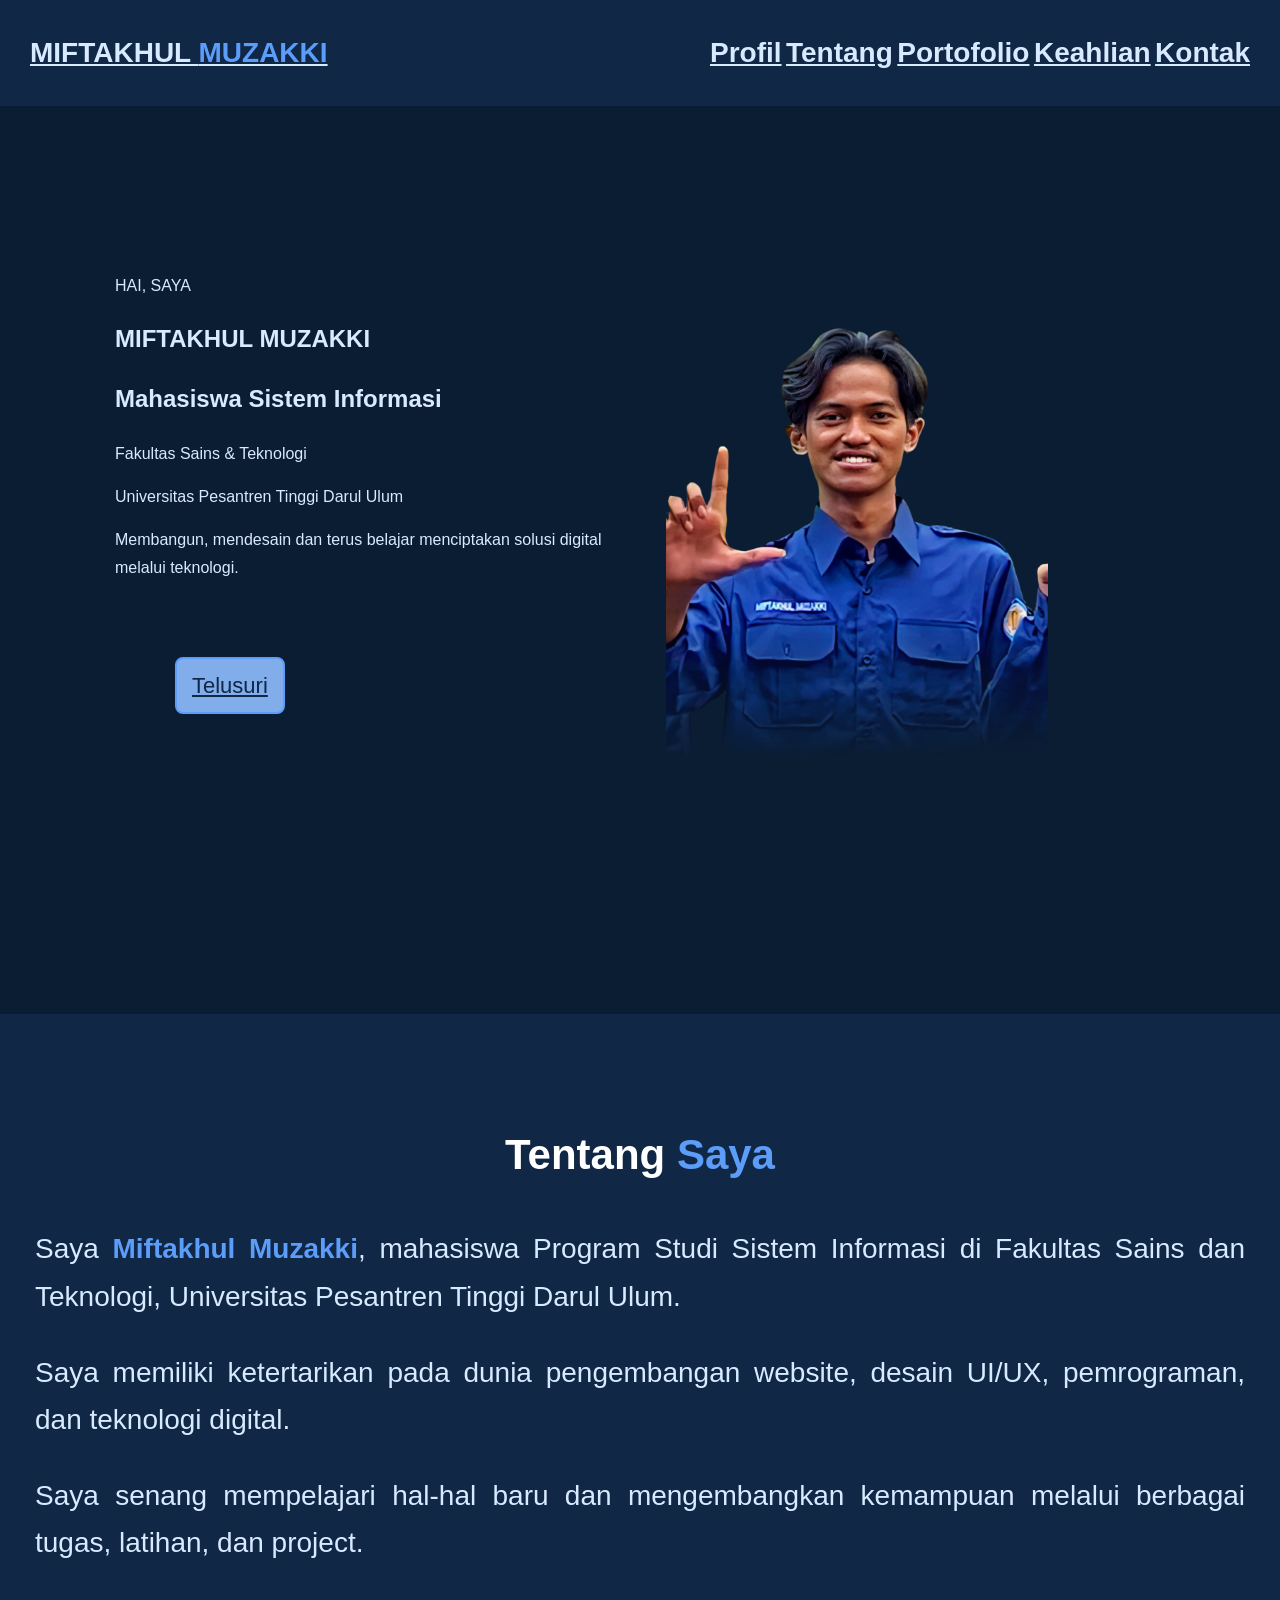
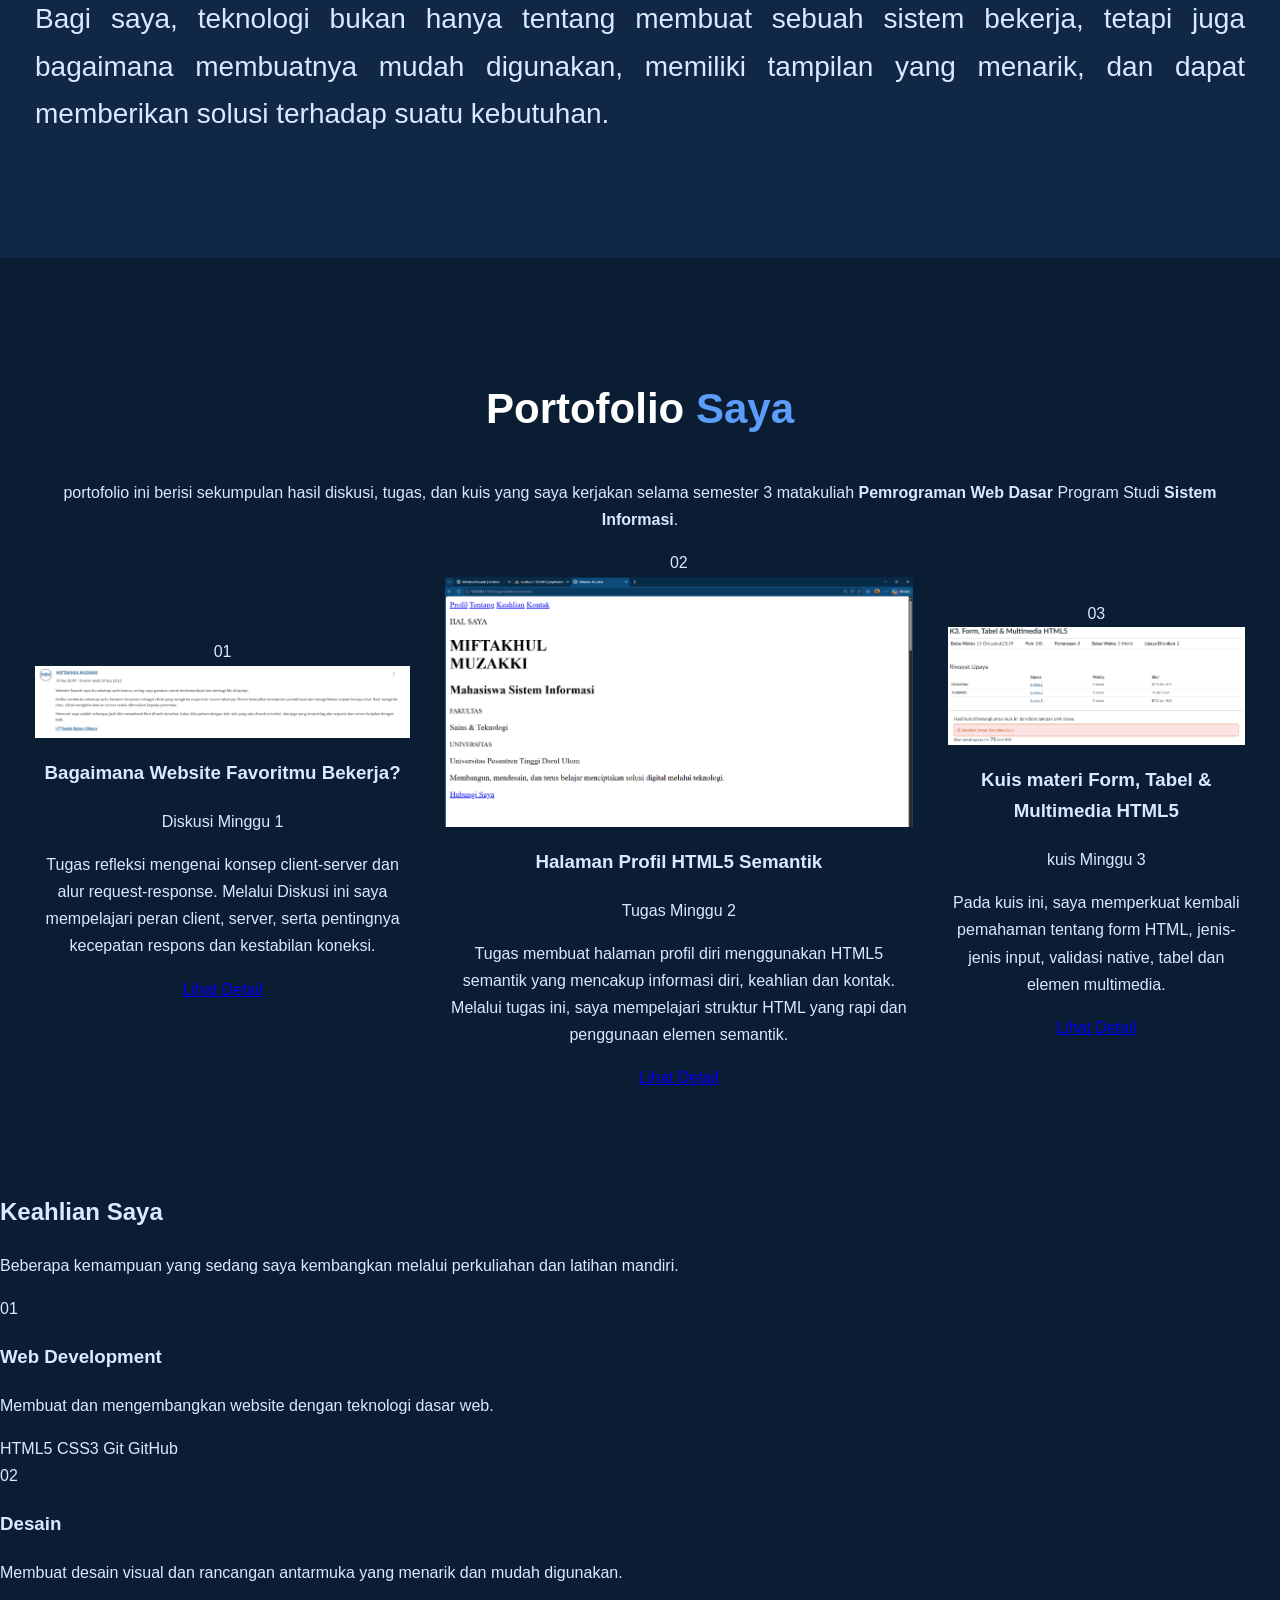
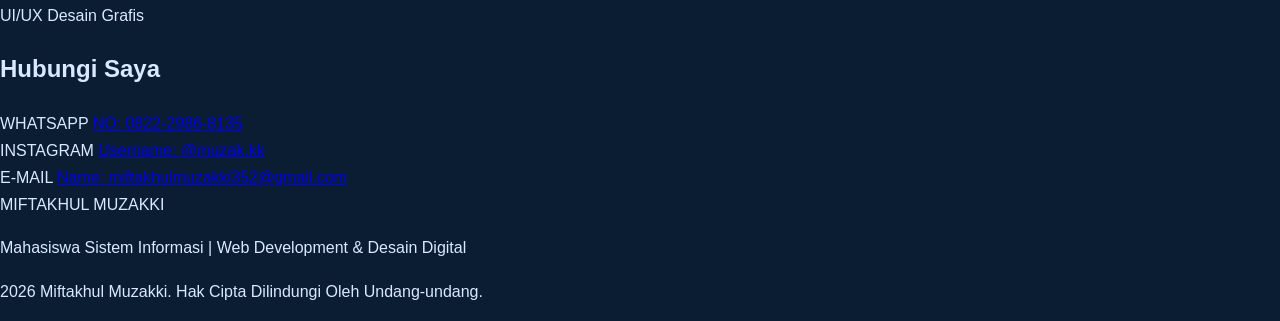
==== commit 4d8a4515: "menambah flexbox ke css" ====
--- a/Tugas/Tugas M4/index.html
+++ b/Tugas/Tugas M4/index.html
@@ -83,7 +83,7 @@
 
                 <h2>Tentang <span>Saya</span></h2>
 
-                <p class="teks">
+                <p>
                     Saya <strong>Miftakhul Muzakki</strong>,
                     mahasiswa Program Studi Sistem Informasi di
                     Fakultas Sains dan Teknologi,
@@ -99,7 +99,7 @@
                 <p>
                     Saya senang mempelajari hal-hal baru dan
                     mengembangkan kemampuan melalui berbagai
-                    tugas, latihan, dan proyek.
+                    tugas, latihan, dan project.
                 </p>
 
                 <p>
--- a/Tugas/Tugas M4/style.css
+++ b/Tugas/Tugas M4/style.css
@@ -21,16 +21,63 @@
     font-weight: bold;
 }
 
+.navbar {
+   justify-content: space-between;
+   display: flex;
+}
+
+.profil-container {
+    width: 100%;
+    text-align: left;
+}
+
+
+.tentangsaya {
+    background-color: #102746;
+    padding: 70px 35px;
+}
+
+.tentang-container {
+    width: 100%;
+    max-width: 1300px;
+    margin: 0 auto;
+    margin-bottom: 50px;
+}
+
+.section-porto {
+    background-color: #0b1d33;
+    padding: 80px 35px;
+    margin: 0;
+}
+
+.porto-saya {
+    width: 100%;
+    text-align: center;
+}
+
+/*id*/
+#profil {
+    background: #0b1d33;
+    padding: 70px 35px;
+    margin:60px 60px 150px;
+}
+
+#tentang {
+    background-color: #102746;
+    padding: 70px 35px;
+}
+
+
+/*elemen printilan*/
 .logo  {
     font-size: 28px;
     color: rgb(216, 234, 255);
     justify-content: space-between;
 }
-.navbar {
-   justify-content: space-between;
-   display: flex;
+
+.logo span {
+    color: #5b9df9;
 }
-
 .nav-menu {
     justify-content: center;
     flex-wrap: wrap;
@@ -40,29 +87,6 @@
     font-size: 28px;
     color: #d8eaff; 
     gap: 30;
-}
-
-.logo span {
-    color: #5b9df9;
-}
-
-#profil {
-    background: #0b1d33;
-    padding: 70px 35px;
-    margin: 60px;
-}
-
-.profil-container {
-    width: 100%;
-    text-align: left;
-}
-
-.profil-konten {
-    display:inline-block;
-    vertical-align: middle;
-    width: 50%;
-    padding: 20px;
-    margin: 0;
 }
 
 .outline {
@@ -75,6 +99,7 @@
     border-radius: 8px;
     margin: 60px;
 }
+
 .gambar-profil {
     display: inline-block;
     vertical-align: middle;
@@ -86,29 +111,22 @@
     width: 100%;
     height: auto;
     display: block;
-    text-align: 20%;
 
 }
 
-.tetangsaya {
-    background-color: #102746;
-    padding: 70px 35px;
-}
-
-.tentang-container {
-    width: 100%;
-    max-width: 1000px;
-    margin: 0 auto;
-    margin-bottom: 25%;
+.profil-konten {
+    display:inline-block;
+    vertical-align: middle;
+    width: 50%;
+    padding: 20px;
+    margin: 0;
 }
 
 .tentang-container h2 {
     font-size: 42px;
     color: white;
     text-align: center;
-    margin-bottom: 25px;
-
-
+    margin-bottom: 35px;
 }
 .tentang-container h2 span {
     color: #5b9df9;
@@ -119,11 +137,45 @@
     color: #d8eaff;
     margin-bottom: 18px;
     text-align: justify;
+    line-height: 1.7;
 }
 
+.tentang-container p strong {
+    color: #5b9df9;
+}
 
+.sub-porto {
+    align-items: center;
+    display: flex;
+    flex-direction: row;
+    justify-content: space-between;
+    gap: 35px;
 
+}
 
+.kartu-m1 img {
+    width: 100%;
+    height: auto;
+    display: block;
+}
 
+.kartu-m2 img {
+    width: 100%;
+    height: auto;
+    display: block;
+}
 
-
+.kartu-m3 img {
+    width: 100%;
+    height: auto;
+    display: block;
+}
+.porto-saya h2{
+    font-size: 42px;
+    color: white;
+    text-align: center;
+    margin-bottom: 35px;
+}
+ .porto-saya h2 span{
+    color: #5b9df9;
+ }
